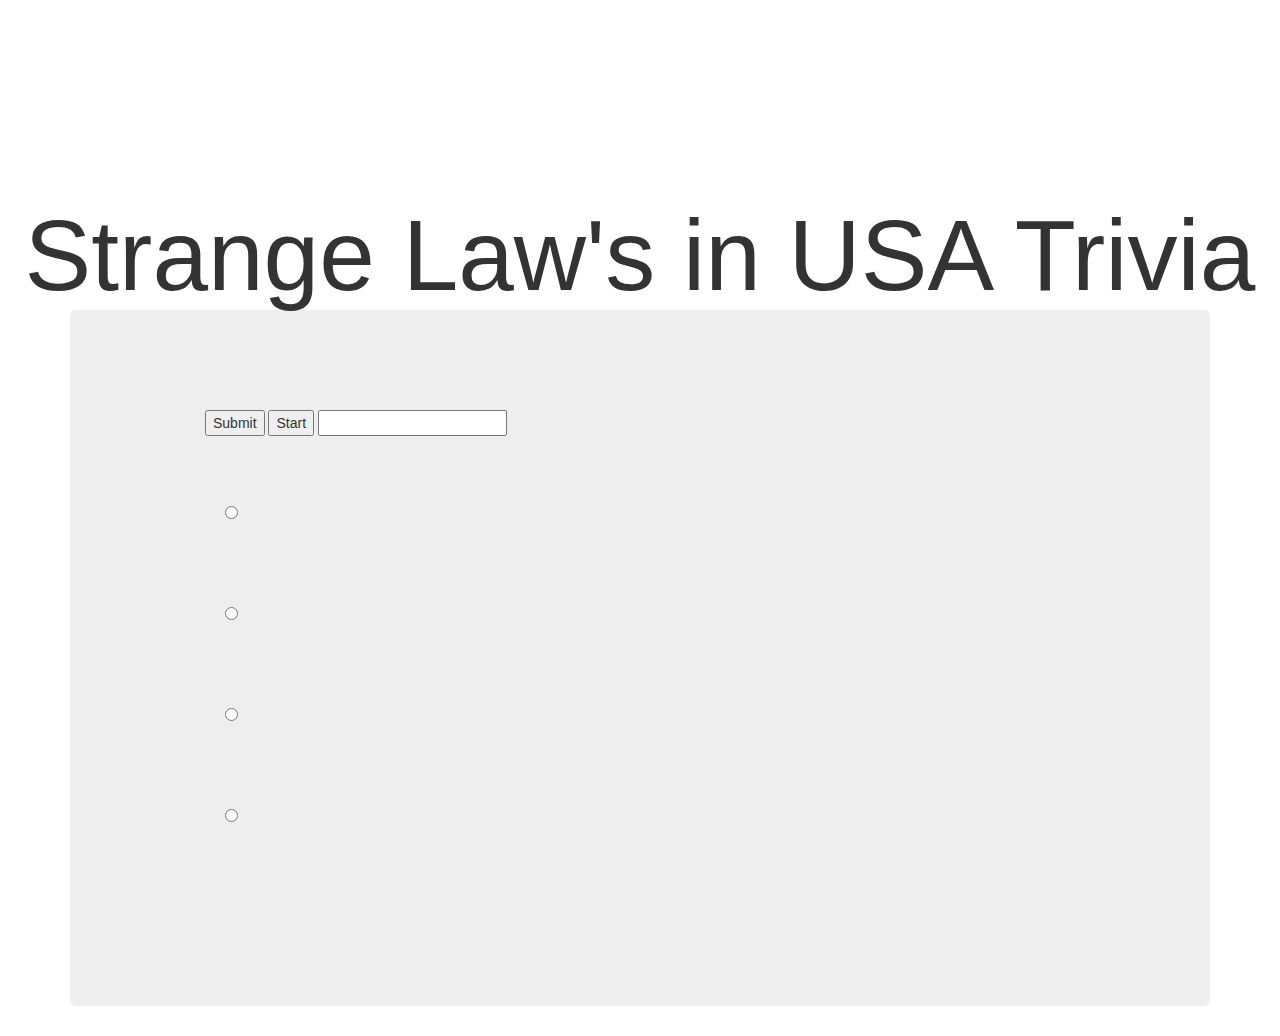
==== index.html @ a8581c0b "help" ====
<!DOCTYPE>
<!DOCTYPE html>
<html lang="en">
    <head>
        <title></title>
        <meta charset="UTF-8">
        <meta name="viewport" content="width=device-width, initial-scale=1">
       
        <title>Trivia Game</title>
        <link rel="stylesheet" href="style.css">
        <link rel="stylesheet" href="https://maxcdn.bootstrapcdn.com/bootstrap/3.3.7/css/bootstrap.min.css">
    </head>
    <body>
    <div class="title">
            <h1 class="title">Strange Law's in USA Trivia</h1>
            </div>
            <div class="container">
                <div class="jumbotron">
                    <div id="question" class="question">

                        </div>

                    <div class="answer">

                    <div class="container" style="height: 600px;">
                        <div class="jumbotron">
                    <div class="text-box">
                        <div class="row">
                            <div class="col-lg-11">
                                 <label class="radio-inline">
                                    <input id="a1" type="radio" name="optradio">
                                 </label>
                                 </div>
                                 </div>
                                 <div class="row">
                                        <div class="col-lg-11">
                                    <label class="radio-inline">
                                    <input id="a2" type="radio" name="optradio">
                                  </label>
                                  </div>
                                  </div>
                                  <div class="row">
                                        <div class="col-lg-11">

                                         <label class="radio-inline">
                                        <input id="a3" type="radio" name="optradio">
                                         </label>
                                         </div>
                                         </div>
                                         <div class="row">
                                                <div class="col-lg-11">
                                             <label class="radio-inline">
                                            <input id="a4" type="radio" name="optradio">
                                             </label>
                                             </div>
                                             </div>
                                             <div class="row">
                                                    <div class="col-lg-11">
                            <button type="button">Submit</button>
                            <button id="startBtn" type="button">Start</button>
                            <input type="text" id="txt">
                                             </div>
                                                   </div>
                        
                        </div>
                        </div>
                        </div>

                    </div>
                
            </div>
           </div>
           <script src="https://cdnjs.cloudflare.com/ajax/libs/jquery/3.2.1/jquery.min.js"></script>
           <script type="text/javascript" src="script.js"></script>
            
    </body>
</html>
---- style.css ----
body {
    background-image: url("https://cdn.pixabay.com/photo/2016/01/13/03/02/united-states-map-1137085_960_720.jpg");
    background-size: cover;
}
.title {
    text-align: center;
    margin: 200px 0 0 0;
    font-size: 100px;
}
#a1 {
    margin: 100px 0 0 0;
}
#a2{
    margin: 200px 0 0 0;
}
#a3 {
    margin: 300px 0 0 0;
} 
#a4 {
    margin: 400px 0 0 0;
}
.question {
    font-size: 40px;
    text-align: center;
    font-weight: bold;
}
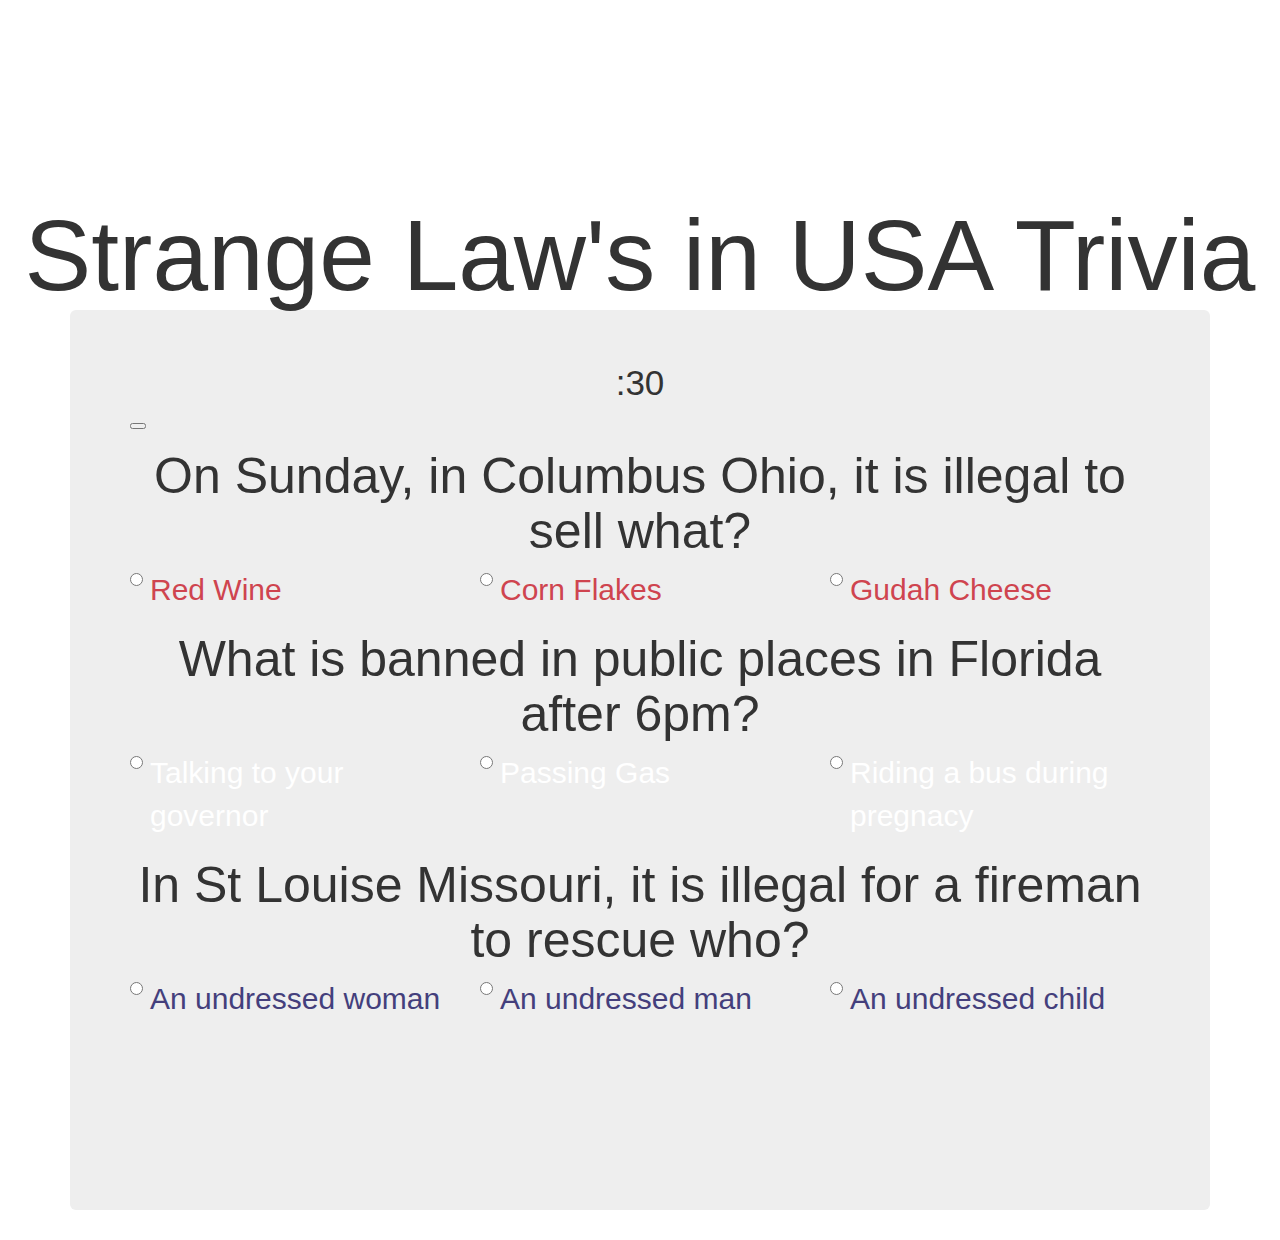
==== commit 3518c924: "new stuff i guess" ====
--- a/index.html
+++ b/index.html
@@ -13,65 +13,79 @@
     <body>
     <div class="title">
             <h1 class="title">Strange Law's in USA Trivia</h1>
+    </div>
+    <div class="container">
+     <div class="jumbotron" style="height: 900px;">
+         <!--div for the timer-->
+        <div class="row">
+             <div class="col-md-12">
+             <p id="timer">:30</p>
+             <button type="submit" class="submit" id="start"></button>
+         </div>
+         </div>
+         <!--first question and click boxes-->
+         <div class="row">
+             <div class="col-md-12">
+                 <h2 class="question"> On Sunday, in Columbus Ohio, it is illegal to sell what?</h2>
+             </div>
+         </div>
+         <!--3 clickboxes with answers-->
+         <div id="firstrow" class="row">
+             <div class="col-md-4">
+                    <label  class="radio-inline"><input type="radio" name="optradio">Red Wine</label>
+             </div>
+             <div class="col-md-4">
+                    <label class="radio-inline"><input type="radio" name="optradio">Corn Flakes</label>
+                </div>
+                <div class="col-md-4">
+                        <label class="radio-inline"><input type="radio" name="optradio">Gudah Cheese</label>
+                    </div>
+         </div>
+         <div  class="row">
+                <div class="col-md-12">
+                    <h2 class="question"> What is banned in public places in Florida after 6pm?</h2>
+                </div>
             </div>
-            <div class="container">
-                <div class="jumbotron">
-                    <div id="question" class="question">
+         <div id="secondrow" class="row">
+                <div class="col-md-4">
+                       <label class="radio-inline"><input type="radio" name="optradio2">Talking to your governor</label>
+                </div>
+                <div class="col-md-4">
+                       <label class="radio-inline"><input type="radio" name="optradio2">Passing Gas</label>
+                   </div>
+                   <div class="col-md-4">
+                           <label class="radio-inline"><input type="radio" name="optradio2">Riding a bus during pregnacy</label>
+                       </div>
+            </div>
+            <div class="row">
+                    <div class="col-md-12">
+                        <h2 class="question">In St Louise Missouri, it is illegal for a fireman to rescue who?</h2>
+                    </div>
+                </div>
+             <div id="thirdrow" class="row">
+                    <div class="col-md-4">
+                           <label class="radio-inline"><input type="radio" name="optradio3">An undressed woman</label>
+                    </div>
+                    <div class="col-md-4">
+                           <label class="radio-inline"><input type="radio" name="optradio3">An undressed man</label>
+                       </div>
+                       <div class="col-md-4">
+                               <label class="radio-inline"><input type="radio" name="optradio3">An undressed child</label>
+                           </div>
+                </div>
+         
 
-                        </div>
 
-                    <div class="answer">
-
-                    <div class="container" style="height: 600px;">
-                        <div class="jumbotron">
-                    <div class="text-box">
-                        <div class="row">
-                            <div class="col-lg-11">
-                                 <label class="radio-inline">
-                                    <input id="a1" type="radio" name="optradio">
-                                 </label>
-                                 </div>
-                                 </div>
-                                 <div class="row">
-                                        <div class="col-lg-11">
-                                    <label class="radio-inline">
-                                    <input id="a2" type="radio" name="optradio">
-                                  </label>
-                                  </div>
-                                  </div>
-                                  <div class="row">
-                                        <div class="col-lg-11">
-
-                                         <label class="radio-inline">
-                                        <input id="a3" type="radio" name="optradio">
-                                         </label>
-                                         </div>
-                                         </div>
-                                         <div class="row">
-                                                <div class="col-lg-11">
-                                             <label class="radio-inline">
-                                            <input id="a4" type="radio" name="optradio">
-                                             </label>
-                                             </div>
-                                             </div>
-                                             <div class="row">
-                                                    <div class="col-lg-11">
-                            <button type="button">Submit</button>
-                            <button id="startBtn" type="button">Start</button>
-                            <input type="text" id="txt">
-                                             </div>
-                                                   </div>
-                        
-                        </div>
-                        </div>
-                        </div>
-
-                    </div>
-                
-            </div>
-           </div>
+    </div>
+      </div>
+            
+             
+                                        
+                            
+                                         
            <script src="https://cdnjs.cloudflare.com/ajax/libs/jquery/3.2.1/jquery.min.js"></script>
            <script type="text/javascript" src="script.js"></script>
+           
             
     </body>
 </html>--- a/style.css
+++ b/style.css
@@ -1,5 +1,5 @@
 body {
-    background-image: url("https://cdn.pixabay.com/photo/2016/01/13/03/02/united-states-map-1137085_960_720.jpg");
+    background-image: url("http://yourlegalmeans.com/wp-content/uploads/2012/10/R_F_7531-17.jpg");
     background-size: cover;
 }
 .title {
@@ -7,20 +7,26 @@
     margin: 200px 0 0 0;
     font-size: 100px;
 }
-#a1 {
-    margin: 100px 0 0 0;
+
+    .question {
+font-size: 50px;
+text-align: center;
+
 }
-#a2{
-    margin: 200px 0 0 0;
+#firstrow {
+    font-size: 30px;
+    color: #cf444f;
 }
-#a3 {
-    margin: 300px 0 0 0;
-} 
-#a4 {
-    margin: 400px 0 0 0;
+
+#secondrow{
+    font-size: 30px;
+    color: white;
 }
-.question {
-    font-size: 40px;
+#thirdrow{
+    font-size: 30px;
+    color: #443f7c
+}
+#timer {
     text-align: center;
-    font-weight: bold;
+    font-size: 35px;
 }